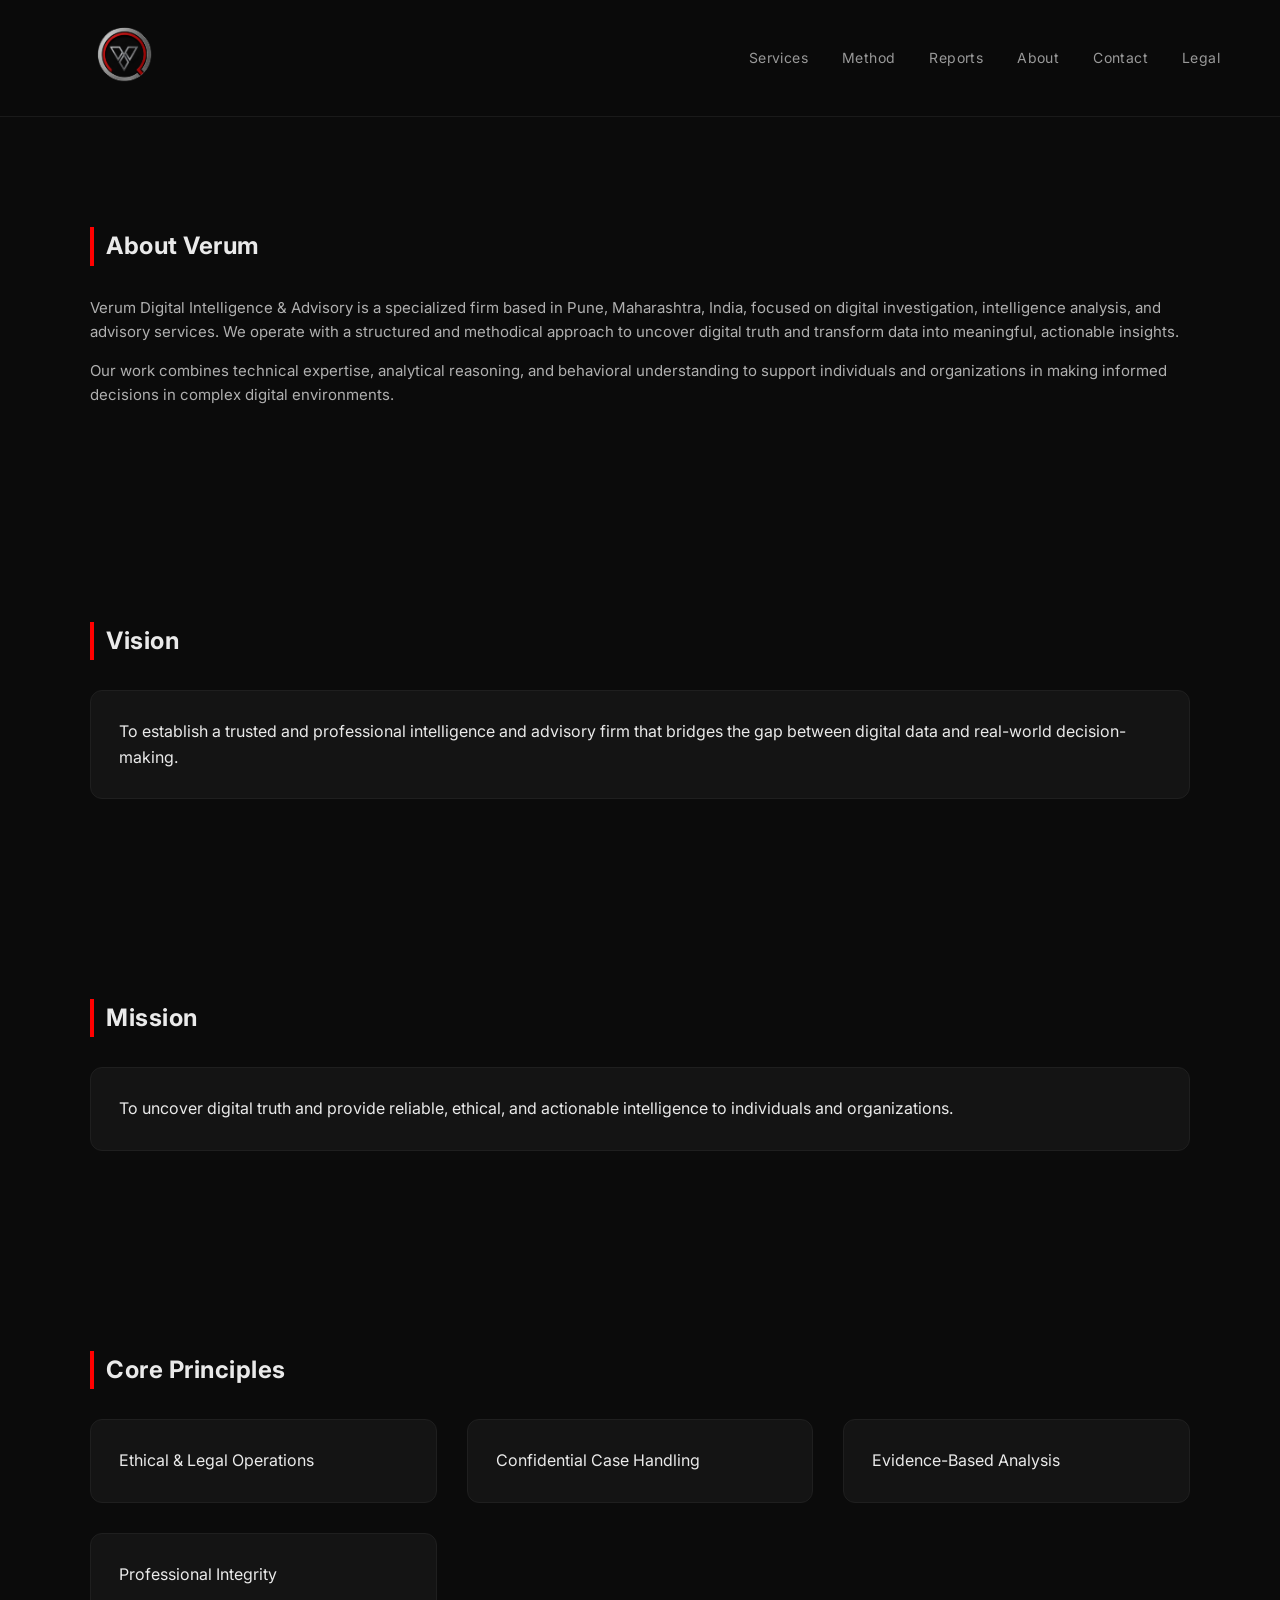
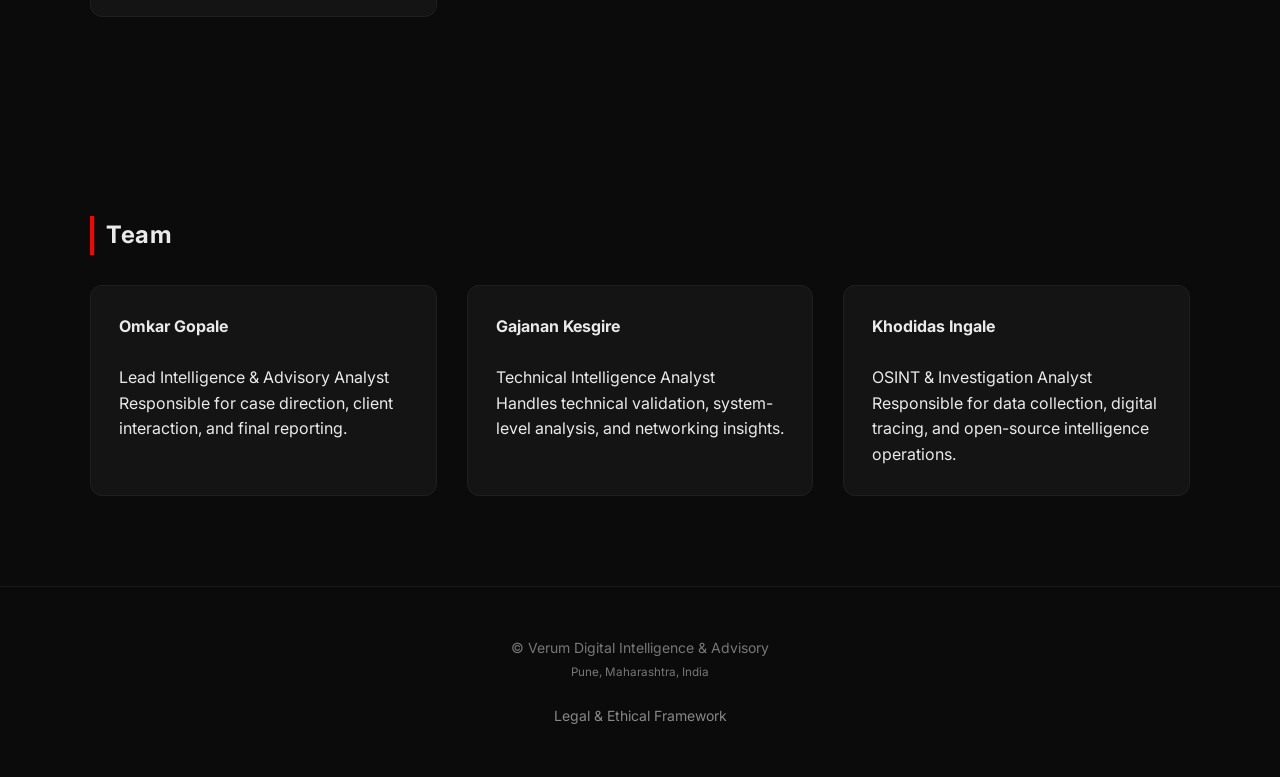
==== about.html @ fd2df253 "Add files via upload" ====
<!DOCTYPE html>
<html lang="en">

<head>
<meta charset="UTF-8">
<meta name="viewport" content="width=device-width, initial-scale=1.0">

<title>About | Verum Digital Intelligence & Advisory</title>

<meta name="description" content="Learn about Verum Digital Intelligence & Advisory, a Pune-based firm specializing in digital investigation and intelligence analysis.">

<link rel="stylesheet" href="style.css">
<link href="https://fonts.googleapis.com/css2?family=Inter:wght@300;400;600&display=swap" rel="stylesheet">
</head>

<body>

<nav>
<a href="index.html"><img src="logo.png" height="70" alt="Verum Logo"></a>
    <div>
        <a href="services.html">Services</a>
        <a href="methodology.html">Method</a>
        <a href="reports.html">Reports</a>
        <a href="about.html">About</a>
        <a href="contact.html">Contact</a>
        <a href="legal.html">Legal</a>
    </div>
</nav>

<section class="section">
    <h2>About Verum</h2>

    <p>
    Verum Digital Intelligence & Advisory is a specialized firm based in 
    Pune, Maharashtra, India, focused on digital investigation, intelligence analysis,
    and advisory services. We operate with a structured and methodical approach to uncover digital truth
    and transform data into meaningful, actionable insights.
    </p>

    <p>
    Our work combines technical expertise, analytical reasoning, and behavioral understanding
    to support individuals and organizations in making informed decisions in complex digital environments.
    </p>
</section>

<section class="section">
    <h2>Vision</h2>
    <div class="card">
        To establish a trusted and professional intelligence and advisory firm that bridges the gap between digital data and real-world decision-making.
    </div>
</section>

<section class="section">
    <h2>Mission</h2>
    <div class="card">
        To uncover digital truth and provide reliable, ethical, and actionable intelligence to individuals and organizations.
    </div>
</section>

<section class="section">
    <h2>Core Principles</h2>

    <div class="grid">
        <div class="card">Ethical & Legal Operations</div>
        <div class="card">Confidential Case Handling</div>
        <div class="card">Evidence-Based Analysis</div>
        <div class="card">Professional Integrity</div>
    </div>
</section>

<section class="section">
    <h2>Team</h2>

    <div class="grid">

        <div class="card">
            <strong>Omkar Gopale</strong><br><br>
            Lead Intelligence & Advisory Analyst<br>
            Responsible for case direction, client interaction, and final reporting.
        </div>

        <div class="card">
            <strong>Gajanan Kesgire</strong><br><br>
            Technical Intelligence Analyst<br>
            Handles technical validation, system-level analysis, and networking insights.
        </div>

        <div class="card">
            <strong>Khodidas Ingale</strong><br><br>
            OSINT & Investigation Analyst<br>
            Responsible for data collection, digital tracing, and open-source intelligence operations.
        </div>

    </div>
</section>

<footer>
    © Verum Digital Intelligence & Advisory<br>
    <small>Pune, Maharashtra, India</small><br><br>

    <a href="legal.html" style="color:#888; text-decoration:none;">
        Legal & Ethical Framework
    </a>
</footer>

<script src="script.js"></script>

</body>
</html>
---- style.css ----
body {
    margin: 0;
    font-family: 'Inter', sans-serif;
    background: #0b0b0b;
    color: #eaeaea;
    line-height: 1.6;
    -webkit-font-smoothing: antialiased;
}

/* NAVBAR */
nav {
    display: flex;
    justify-content: space-between;
    align-items: center;
    padding: 20px 60px;
    border-bottom: 1px solid #1a1a1a;
    position: sticky;
    top: 0;
    background: rgba(11,11,11,0.85);
    backdrop-filter: blur(14px);
    z-index: 1000;
}

nav img {
    opacity: 0.9;
}

nav a {
    color: #999;
    margin-left: 30px;
    text-decoration: none;
    font-size: 14px;
    letter-spacing: 0.4px;
    transition: 0.3s;
}

nav a:hover {
    color: #ffffff;
}

/* HERO */
.hero {
    text-align: center;
    padding: 140px 20px 120px;
    max-width: 900px;
    margin: auto;
}

.hero h1 {
    font-size: 52px;
    font-weight: 600;
    letter-spacing: -0.5px;
}

.hero p {
    color: #9a9a9a;
    margin-top: 20px;
    font-size: 17px;
}

/* BUTTON */
.btn {
    margin-top: 35px;
    display: inline-block;
    background: linear-gradient(90deg,#ff2e2e,#cc0000);
    padding: 14px 30px;
    border-radius: 6px;
    color: white;
    text-decoration: none;
    font-size: 14px;
    letter-spacing: 0.5px;
    transition: all 0.3s ease;
}

.btn:hover {
    transform: translateY(-2px);
    box-shadow: 0 8px 20px rgba(255, 0, 0, 0.25);
}

/* SECTIONS */
.section {
    max-width: 1100px;
    margin: auto;
    padding: 90px 20px;
}

.section h2 {
    border-left: 4px solid red;
    padding-left: 12px;
    margin-bottom: 30px;
    font-size: 24px;
    letter-spacing: 0.5px;
}

/* GRID */
.grid {
    display: grid;
    grid-template-columns: repeat(auto-fit, minmax(260px, 1fr));
    gap: 30px;
}

/* CARDS */
.card {
    background: #141414;
    padding: 28px;
    border-radius: 12px;
    border: 1px solid #1f1f1f;
    transition: all 0.35s ease;
    position: relative;
}

.card:hover {
    transform: translateY(-8px);
    border-color: rgba(255, 0, 0, 0.5);
    box-shadow: 0 10px 30px rgba(0,0,0,0.6);
}

/* subtle glow line on hover */
.card::after {
    content: "";
    position: absolute;
    bottom: 0;
    left: 0;
    height: 2px;
    width: 0%;
    background: linear-gradient(90deg,#ff2e2e,#cc0000);
    transition: 0.3s;
}

.card:hover::after {
    width: 100%;
}

/* TEXT IMPROVEMENTS */
p {
    color: #b0b0b0;
    font-size: 15px;
}

h3, h4 {
    margin-bottom: 10px;
}

/* CASE STUDIES */
.intro-banner {
    background: linear-gradient(135deg, #141414 0%, #1a0a0a 100%);
    border: 1px solid #2a1a1a;
    padding: 40px;
    border-radius: 12px;
    margin-bottom: 40px;
}

.intro-banner h3 {
    margin-top: 0;
    font-size: 20px;
    color: #ffffff;
}

.intro-banner .meta {
    color: #888;
    font-size: 13px;
    margin-bottom: 20px;
}

.intro-banner .disclaimer {
    background: #1a0a0a;
    border-left: 3px solid #cc0000;
    padding: 16px 20px;
    border-radius: 0 8px 8px 0;
    color: #b0b0b0;
    font-size: 14px;
    line-height: 1.6;
}

.case-study {
    background: #141414;
    padding: 32px;
    border-radius: 12px;
    border: 1px solid #1f1f1f;
    transition: all 0.35s ease;
    position: relative;
}

.case-study:hover {
    transform: translateY(-6px);
    border-color: rgba(255, 0, 0, 0.4);
    box-shadow: 0 10px 30px rgba(0,0,0,0.5);
}

.case-study::after {
    content: "";
    position: absolute;
    bottom: 0;
    left: 0;
    height: 2px;
    width: 0%;
    background: linear-gradient(90deg,#ff2e2e,#cc0000);
    transition: 0.3s;
    border-radius: 0 0 12px 12px;
}

.case-study:hover::after {
    width: 100%;
}

.cs-header {
    display: flex;
    justify-content: space-between;
    align-items: center;
    margin-bottom: 20px;
    flex-wrap: wrap;
    gap: 10px;
}

.cs-header h3 {
    margin: 0;
    font-size: 18px;
    color: #ffffff;
}

.cs-badge {
    background: linear-gradient(90deg,#ff2e2e,#cc0000);
    color: white;
    padding: 4px 14px;
    border-radius: 20px;
    font-size: 12px;
    font-weight: 600;
    letter-spacing: 0.5px;
}

.cs-meta {
    margin-bottom: 16px;
}

.cs-meta p {
    margin: 6px 0;
    font-size: 14px;
}

.cs-meta strong {
    color: #e0e0e0;
}

.cs-divider {
    border: none;
    height: 1px;
    background: #2a2a2a;
    margin: 20px 0;
}

.case-study ul {
    padding-left: 18px;
    margin: 10px 0;
}

.case-study ul li {
    margin-bottom: 6px;
    color: #b0b0b0;
    font-size: 14px;
}

.case-study .conclusion {
    background: #1a1a1a;
    border-left: 3px solid #ff2e2e;
    padding: 14px 18px;
    border-radius: 0 8px 8px 0;
    margin-top: 14px;
    font-size: 14px;
    color: #d0d0d0;
}

.closing-section {
    text-align: center;
    padding: 60px 20px;
}

.closing-section h3 {
    font-size: 22px;
    margin-bottom: 10px;
    color: #ffffff;
}

.closing-section .tagline {
    color: #888;
    font-size: 15px;
    letter-spacing: 1px;
    text-transform: uppercase;
}

/* FOOTER */
footer {
    text-align: center;
    padding: 50px 20px;
    border-top: 1px solid #1a1a1a;
    color: #777;
    font-size: 14px;
}
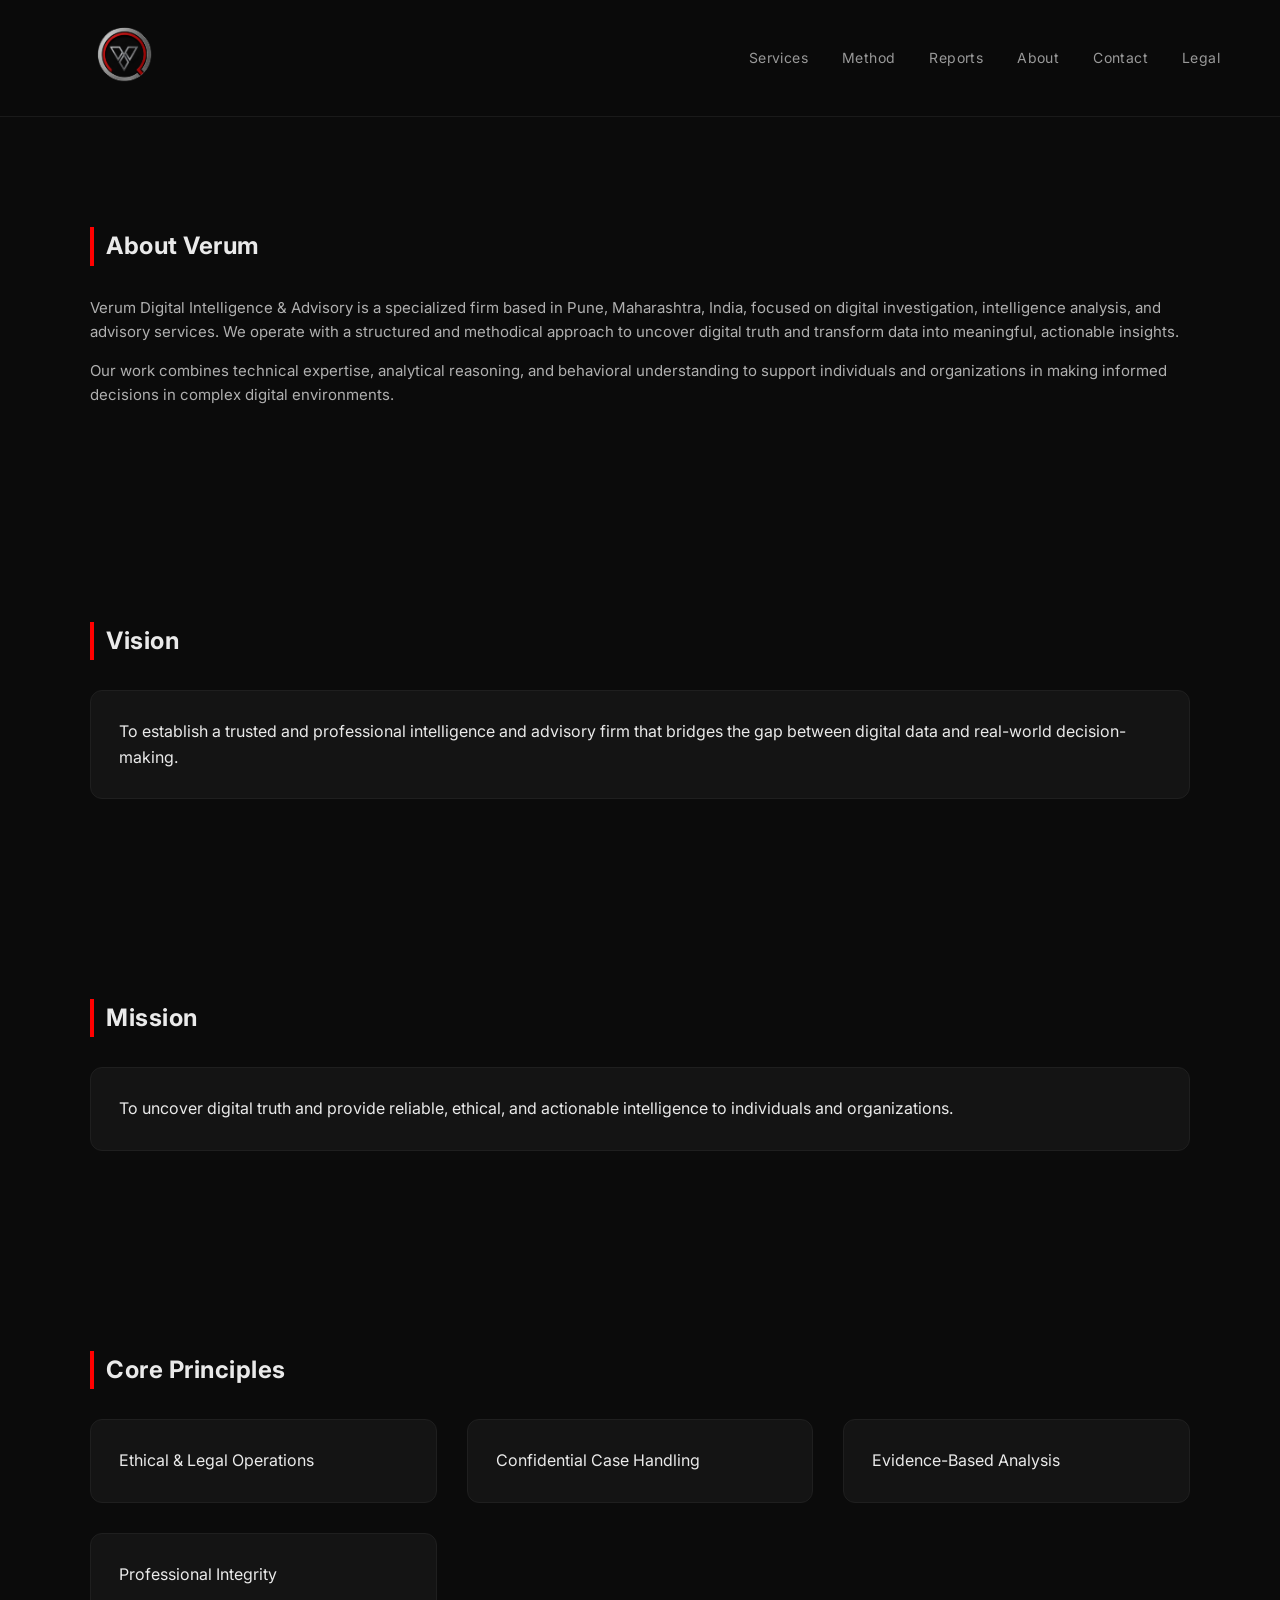
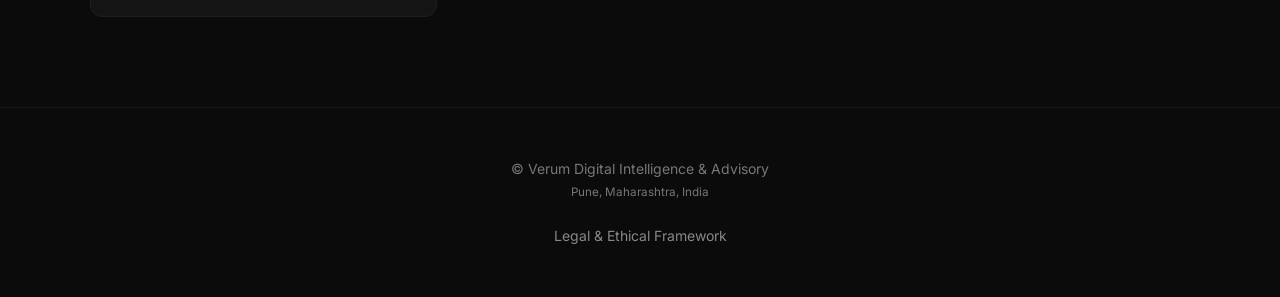
==== commit ffc4135c: "Update about.html" ====
--- a/about.html
+++ b/about.html
@@ -7,10 +7,14 @@
 
 <title>About | Verum Digital Intelligence & Advisory</title>
 
+<meta name="application-name" content="VerumDIA">
+<meta name="apple-mobile-web-app-title" content="VerumDIA">
+<meta property="og:site_name" content="VerumDIA">
 <meta name="description" content="Learn about Verum Digital Intelligence & Advisory, a Pune-based firm specializing in digital investigation and intelligence analysis.">
 
 <link rel="stylesheet" href="style.css">
 <link href="https://fonts.googleapis.com/css2?family=Inter:wght@300;400;600&display=swap" rel="stylesheet">
+<link rel="icon" type="image/png" href="logo.png">
 </head>
 
 <body>
@@ -68,32 +72,6 @@
     </div>
 </section>
 
-<section class="section">
-    <h2>Team</h2>
-
-    <div class="grid">
-
-        <div class="card">
-            <strong>Omkar Gopale</strong><br><br>
-            Lead Intelligence & Advisory Analyst<br>
-            Responsible for case direction, client interaction, and final reporting.
-        </div>
-
-        <div class="card">
-            <strong>Gajanan Kesgire</strong><br><br>
-            Technical Intelligence Analyst<br>
-            Handles technical validation, system-level analysis, and networking insights.
-        </div>
-
-        <div class="card">
-            <strong>Khodidas Ingale</strong><br><br>
-            OSINT & Investigation Analyst<br>
-            Responsible for data collection, digital tracing, and open-source intelligence operations.
-        </div>
-
-    </div>
-</section>
-
 <footer>
     © Verum Digital Intelligence & Advisory<br>
     <small>Pune, Maharashtra, India</small><br><br>
@@ -106,4 +84,4 @@
 <script src="script.js"></script>
 
 </body>
-</html>+</html>
